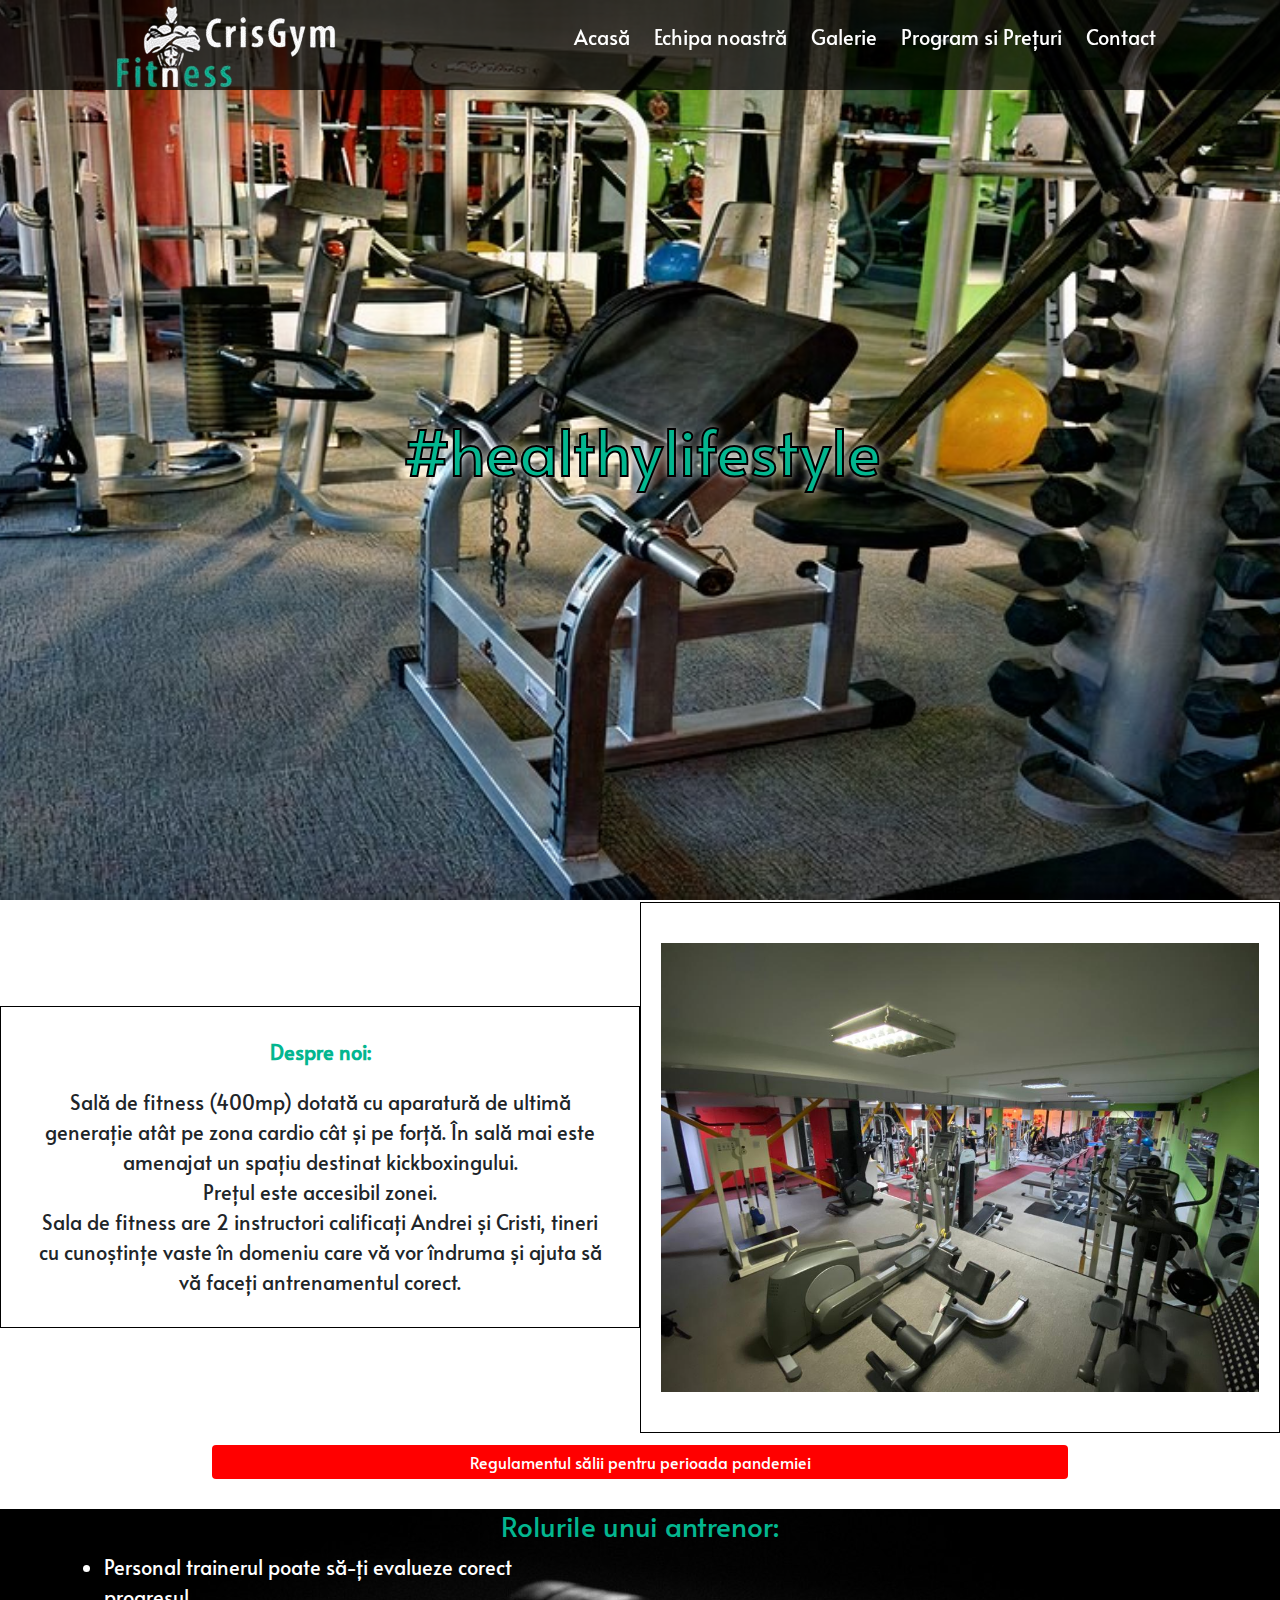
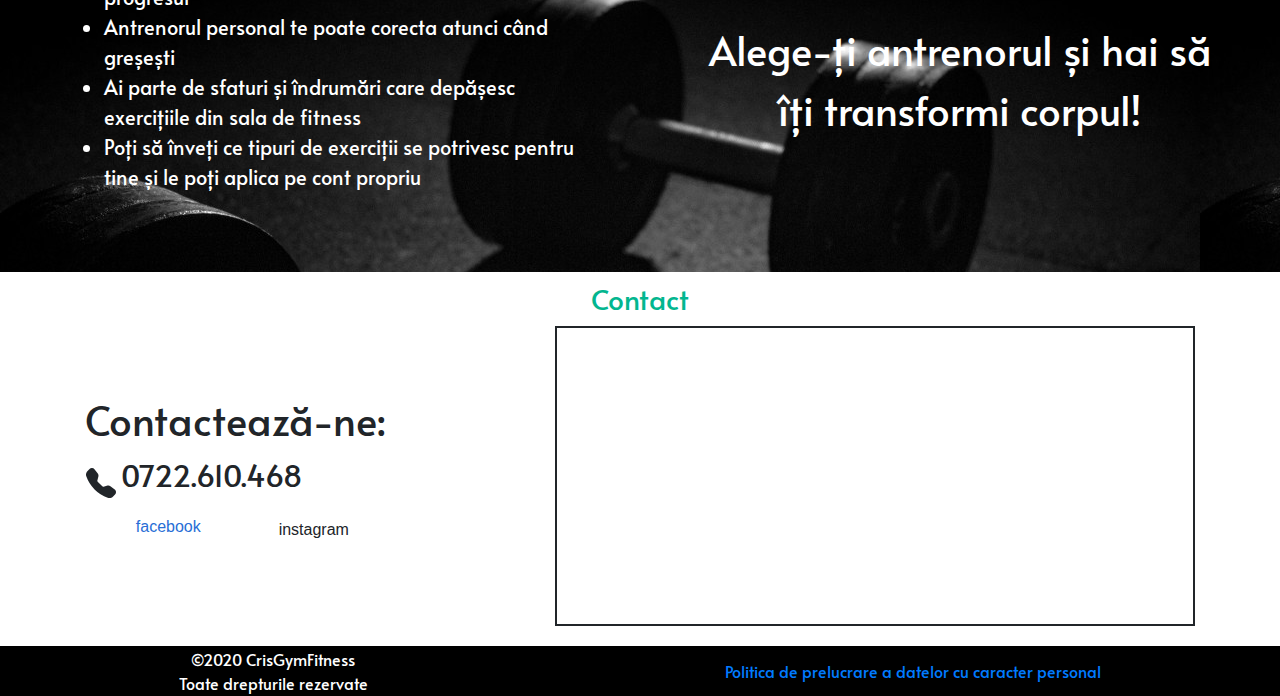
==== index.html @ 869b04df "Added prices  and removed COVID modal" ====
<!DOCTYPE html>
<html lang="en">

<head>
  <meta charset="UTF-8">
  <meta name="viewport" content="width=device-width, initial-scale=1.0">
  <title>Cris Gym Fitness - Acasă</title>
  <meta name="description"
    content="Sală de fitness dotată cu aparatură de ultimă generație pe zona cardio și forță cât și cu un spațiu destinat kickboxingului.">
  <link rel="stylesheet" type="text/css" href="resources/style/style.css">
  <link rel="icon" type="image/jpg" href="resources/photos/favicon.jpg" />

  <!-- Font -->
  <link href="https://fonts.googleapis.com/css2?family=Alata&display=swap" rel="stylesheet">
  <!-- Awesome fonts -->
  <link rel="stylesheet" href="https://use.fontawesome.com/releases/v5.3.1/css/all.css"
    integrity="sha384-mzrmE5qonljUremFsqc01SB46JvROS7bZs3IO2EmfFsd15uHvIt+Y8vEf7N7fWAU" crossorigin="anonymous">

  <!-- Bootstrap -->
  <!-- Latest compiled and minified CSS -->
  <link rel="stylesheet" href="https://maxcdn.bootstrapcdn.com/bootstrap/4.5.2/css/bootstrap.min.css">

  <!-- jQuery library -->
  <script src="https://ajax.googleapis.com/ajax/libs/jquery/3.5.1/jquery.min.js"></script>

  <!-- Popper JS -->
  <script src="https://cdnjs.cloudflare.com/ajax/libs/popper.js/1.16.0/umd/popper.min.js"></script>

  <!-- Latest compiled JavaScript -->
  <script src="https://maxcdn.bootstrapcdn.com/bootstrap/4.5.2/js/bootstrap.min.js"></script>
</head>

<body>
  <!-- The Modal 
  <div class="modal fade" id="myModal">
    <div class="modal-dialog modal-dialog-centered">
      <div class="modal-content">

        Modal Header 
        <div class="modal-header">
          <h4 class="modal-title">PENTRU CLIENȚI!</h4>
          <button type="button" class="close" data-dismiss="modal">×</button>
        </div>

         Modal body
        <div class="modal-body">
          <p>Regulamentul sălii pe durata pandemiei!</p>
          <a href="/regulament">Click pentru detalii</a>
        </div>

         Modal footer 
        <div class="modal-footer">
          <button type="button" class="btn btn-secondary" data-dismiss="modal">Close</button>
        </div>

      </div>
    </div>
  </div>
  <script>
    $(document).ready(function () {
      // Show the Modal on load
      $("#myModal").modal("show");
    });
  </script>
-->
  <!-- Navbar -->
  <div id="nav-bar" class="nav-bar flexbox-container-nav">
    <div class="logo flexbox-item">
      <a href="/"><img src="resources/photos/logo.jpg" alt="logo"></a>
    </div>
    <div class="menu flexbox-item">
      <ul>
        <li><a href="#">Acasă</a></li>
        <li><a href="/echipa-noastra">Echipa noastră</a></li>
        <li><a href="/galerie">Galerie</a></li>
        <li><a href="/program-si-preturi">Program si Prețuri</a></li>
        <li><a href="#contact">Contact</a></li>
      </ul>
    </div>

    <button id="dropdown" class="dropdown flexbox-item">
      <svg id="dropdown-menu" width="5em" height="5em" viewBox="0 0 16 16" class="bi bi-list" fill="currentColor"
        style="color:white;" xmlns="http://www.w3.org/2000/svg">
        <path fill-rule="evenodd"
          d="M2.5 11.5A.5.5 0 0 1 3 11h10a.5.5 0 0 1 0 1H3a.5.5 0 0 1-.5-.5zm0-4A.5.5 0 0 1 3 7h10a.5.5 0 0 1 0 1H3a.5.5 0 0 1-.5-.5zm0-4A.5.5 0 0 1 3 3h10a.5.5 0 0 1 0 1H3a.5.5 0 0 1-.5-.5z" />
      </svg>
    </button>
    <div class="dropdown-content" id="dropdown-content">
      <ul>
        <li class="dropdown-li"><a href="#">Acasă</a></li>
        <li><a href="/echipa-noastra">Echipa noastră</a></li>
        <li><a href="/galerie">Galerie</a></li>
        <li><a href="/program-si-preturi">Program si Prețuri</a></li>
        <li><a href="#contact">Contact</a></li>
      </ul>
    </div>

  </div>

  <!-- Presentation Image -->
  <div class="landing-photo">
    <img src="resources/photos/landing-page2.jpg" alt="landing-image">
    <h1 class="quote">#healthylifestyle</h1>
  </div>

  <!-- Description -->
  <div class="description flexbox-container">
    <div class="flexbox-item flexbox-item-1">
      <p class="about-us-title">Despre noi:</p>
      <p>
        Sală de fitness (400mp) dotată cu aparatură de ultimă generație atât pe zona cardio cât și pe forță. În sală mai
        este amenajat un spațiu destinat kickboxingului. <br> Prețul este accesibil zonei. <br> Sala de fitness are 2
        instructori calificați Andrei și Cristi, tineri cu cunoștințe vaste în domeniu care vă vor îndruma și ajuta să
        vă faceți antrenamentul corect.
      </p>
    </div>
    <div class="flexbox-item flexbox-item-2 flexbox-item-noSafariStretch">
      <!-- <a href="resources/photos/gallery/1.jpeg"> -->
      <img id="description-photo" src="resources/photos/gallery/1.jpeg" alt="description">
    </div>
  </div>

  <!-- Regulament pandemie -->
  <div class="description flexbox-container">
    <div class="flexbox-item flexbox-item-regulament">
      <a href="/regulament">Regulamentul sălii pentru perioada pandemiei</a>
    </div>
  </div>

  <!-- Trainers -->
  <div class="trainers-background">
    <h3 class="subtitle">Rolurile unui antrenor:</h3>
    <div class="trainers-roles flexbox-container">
      <div class="about-trainers flexbox-item">
        <ul>
          <li>Personal trainerul poate să-ți evalueze corect progresul</li>
          <li>Antrenorul personal te poate corecta atunci când greșești</li>
          <li>Ai parte de sfaturi și îndrumări care depășesc exercițiile din sala de fitness</li>
          <li>Poți să înveți ce tipuri de exerciții se potrivesc pentru tine și le poți aplica pe cont propriu</li>
        </ul>
      </div>
      <div class="trainers-outro flexbox-item">
        Alege-ți antrenorul și hai să îți transformi corpul!
      </div>
    </div>
  </div>

  <!-- Contact -->
  <h1 id="contact" class="subtitle">Contact</h1>
  <div class="contact flexbox-container">
    <div class="madia-contact flexbox-item">
      <div class="contact-info">
        <h1>Contactează-ne:</h1>
        <div class="telefon">
          <svg width="2em" height="2em" viewBox="0 0 16 16" class="bi bi-telephone-fill" fill="currentColor"
            xmlns="http://www.w3.org/2000/svg">
            <path fill-rule="evenodd"
              d="M2.267.98a1.636 1.636 0 0 1 2.448.152l1.681 2.162c.309.396.418.913.296 1.4l-.513 2.053a.636.636 0 0 0 .167.604L8.65 9.654a.636.636 0 0 0 .604.167l2.052-.513a1.636 1.636 0 0 1 1.401.296l2.162 1.681c.777.604.849 1.753.153 2.448l-.97.97c-.693.693-1.73.998-2.697.658a17.47 17.47 0 0 1-6.571-4.144A17.47 17.47 0 0 1 .639 4.646c-.34-.967-.035-2.004.658-2.698l.97-.969z" />
          </svg> <span style="font-size: 30px;">0722.610.468</span>
        </div>
      </div>
      <div class="btn__container">
        <a href="https://www.facebook.com/crisgymfitness" class="btn-f">
          <i class="fab fa-facebook"></i>
          <span>facebook</span>
        </a>
        <a href="https://www.instagram.com/crisgymfitnessgorjului/" class="btn">
          <i class="fab fa-instagram"></i>
          <span>instagram</span>
        </a>
      </div>
    </div>

    <div class="map flexbox-item">
      <iframe id="map"
        src="https://www.google.com/maps/embed?pb=!1m14!1m8!1m3!1d1957.1275549547038!2d26.020411067071553!3d44.435235302640585!3m2!1i1024!2i768!4f13.1!3m3!1m2!1s0x40b201ae7d7e2dad%3A0x21bf7b60598ab133!2sCris%20Gym%20Fitness!5e0!3m2!1sro!2sro!4v1597503870619!5m2!1sro!2sro"
        frameborder="0" style="border:0;" allowfullscreen="" aria-hidden="false" tabindex="0"></iframe>
    </div>
  </div>

  <script src="resources/javascript/main.js"></script>
</body>

<footer>
  <div class="footer flexbox-container">
    <div class="flexbox-item">
      &copy;2020 CrisGymFitness <br> Toate drepturile rezervate
    </div>
    <div class="flexbox-item">
      <a href="https://www.termsfeed.com/live/6dddbfc5-f81f-4870-a93f-3d7de97a97be">Politica de prelucrare a datelor cu
        caracter personal</a>
    </div>
  </div>
</footer>

</html>
---- resources/style/style.css ----
html{
  scroll-behavior:smooth;
}

*{
  font-family: 'Alata', sans-serif;
  text-decoration: none;
}

* a{
  color: white;
  display: flex;
  justify-content: center;
  width: 100%;
  align-items: center;
  height: 100%;
}

body, h1{
  margin: 0px;
  padding: 0px;
}

hr {
  border: 0;
  clear:both;
  display:block;
  width: 100%;              
  background-color:black; 
  height: 2px;
}

.btn__container {
  /* height: 100vh; */
  display: flex;
  justify-content: center;
  align-items: center;
}
.btn {
  min-width: 110px;
  background-color: #fff;
  padding: 1rem 2rem;
  text-decoration: none;
  color: #C71E7E;
  display: flex;
  transition: all .2s ease-in-out;
  margin-right: 10px;
}

.btn i {
  color: #DF3796;
  font-size: 20px;
  padding-right: 10px;
  transition: all .3s ease-in-out;
}
.btn span {
  font-family: "Roboto", sans-serif;
  align-self: center;
  transform: translateX(0px);
  transition: all .1s ease-in-out;
  opacity: 1;
}
.btn:hover {
transform: scale(1.1);
background: linear-gradient(to right, #ff3019 0%,#c90477 100%);
box-shadow: 0px 10px 30px rgba(0,0,0,0.10);
}
.btn:hover i{
  transform: translateX(45px);
  padding-right: 0;
  color: #FFF;
}
.btn:hover span{
  transform: translateX(30px);
  opacity: 0;
}


.btn-f {
  min-width: 110px;
  background-color: #fff;
  padding: 1rem 2rem;
  text-decoration: none;
  color: #286ED6;
  display: flex;
  transition: all .2s ease-in-out;
}

.btn-f i {
  color: #286ED6;
  font-size: 20px;
  padding-right: 10px;
  transition: all .3s ease-in-out;
}
.btn-f span {
  font-family: "Roboto", sans-serif;
  align-self: center;
  transform: translateX(0px);
  transition: all .1s ease-in-out;
  opacity: 1;
}
.btn-f:hover {
  transform: scale(1.1);
  background-color: #286ED6;
  box-shadow: 0px 10px 30px rgba(0,0,0,0.10);
}
.btn-f:hover i{
  transform: translateX(45px);
  padding-right: 0;
  color: #FFF;
}
.btn-f:hover span{
  transform: translateX(30px);
  opacity: 0;
}

/*---------------------------------------
    Homepage
---------------------------------------*/

  /*---------------------------------------
      Navbar
  ---------------------------------------*/
  .flexbox-container-nav{
    display: flex;
    justify-content: space-around;
    align-items: center;
  }

  .nav-bar{
    background-color: rgba(0,0,0,0.7);
    position: sticky;
    top: 0;
    height: 90px;
    z-index: 900;
  }

  .title{
    color: white;
  }

  .menu{
    color: white;
    /* margin-right: 10px; */
  }

  .menu ul{
    padding: 0;
  }

  .menu ul li{
    display: inline-block;
    margin: 0 10px 0;
    font-size: 20px;
  }

  .menu ul li a{
    color: white !important;
  }
  
  .dropdown-content ul li a{
    color: white !important;
  }

  /*---------------------------------------
      Landing-photo
  ---------------------------------------*/
  .flexbox-container{
    display: flex;
    justify-content: space-around;
    align-items: center;
  }

  .flexbox-container-collumn{
    display: flex;
    justify-content: space-around;
    align-items: center;
    flex-direction: column;
  }

  .landing-photo{
    margin-top: -90px;
    height: 100vh;
    text-align: center;
    color: white;
  }

  .landing-photo img{
    object-fit: cover;
    width: 100%;
    height: 100vh;
    /* -webkit-filter: blur(3px); 
    -moz-filter: blur(3px); 
    -o-filter: blur(3px); 
    -ms-filter: blur(3px);
    filter: blur(3px);  */
  }

  .quote {
    position: absolute;
    top: 50%;
    left: 50%;
    transform: translate(-50%, -50%);
    z-index: 100;
    font-size: 5vw;
    color: rgb(3, 182, 143);
    text-shadow: white 0px 0px 10px;
    -webkit-text-stroke: 2px black; /* width and color */
  }

  /*---------------------------------------
      Description
  ---------------------------------------*/
  .description{
    margin-top: 2px;
  }

  .description p{
    margin: 0;
    padding: 10px;
    font-size: 20px;
    display: flex;
    justify-content: center;
    text-align: center;
  }

  .description .flexbox-item-1{
    border: solid;
    border-color: black;
    border-width: 1px;
    padding: 20px;
  }

  .description .flexbox-item-2{
    border: solid;
    border-color: black;
    border-width: 1px;
    padding: 20px;
  }

  .description .flexbox-item{
    width: 70%;
  }

  #description-photo{
    padding: 20px 0;
    max-width: 100%;
    width: 100%;
  }

  .about-us-title{
    font-size: 30px;
    color: rgb(3, 182, 143);
    font-weight: bold;
  }

  /*---------------------------------------
      Trainers
  ---------------------------------------*/
  .subtitle{
    display: flex;
    justify-content: center;
    font-size: 28px;
    margin: 10px 0;
    color: rgb(3, 182, 143);
  }

  .trainers-background{
    background-image: url("/resources/photos/description-background.jpg");
  }

  .trainers-roles .flexbox-item{
    width: 40%;
    margin-bottom: 5%;
  }

  .trainers-roles .flexbox-item img{
    max-width: 100%;
  }

  .name{
    display: flex;
    justify-content: center;
    font-size: 30px;
  }

  .about-trainers{
    font-size: 20px;
    color: white;
  }

  .about-trainers h3{
    display: flex;
    justify-content: center;
  }

  .trainers-outro{
    font-size: 40px;
    color: white;
    text-align: center;
  }

  /*---------------------------------------
      Regulament
  ---------------------------------------*/
  .flexbox-item-regulament{
    /* border: solid; */
    border-color: black;
    border-width: 1px;
    padding: 20px;
    margin-top: -10px;
  }

  .flexbox-item-regulament a{
    color: white;
    text-align: center;
    background-color: red;
    text-align: center;
    border-radius: 4px;
    padding: 5px;
  }

  .oreProgramariContainer{
    text-align: center;
    justify-content: center;
    display: flex;
    flex-direction: column;
    font-weight: bold;
  }

  /*---------------------------------------
      Contact
  ---------------------------------------*/
  .contact{
    margin-bottom: 20px;
  }

  .map{
    width: 50%;
    height: 300px;
    border: solid;
    border-width: 2px;
  }

  #map{
    width: 100%;
    height: 100%;
  }

  .media-contact h1{
    margin-bottom: 20px;
  }

/*---------------------------------------
    Regulament page
---------------------------------------*/
#regulament{
  padding-left: 20px;
}

#regulament li{
  margin: 10px 0;
}

/*---------------------------------------
    Trainers page
---------------------------------------*/

  .nav-bar-black{
    background-color: rgba(0,0,0,1);
    position: sticky;
    top: 0;
    height: 90px;
    z-index: 900;
  }

  /*---------------------------------------
      Trainers page - landing photo
  ---------------------------------------*/

  .landing-photo-trainers{
    margin-top: -90px;
    height: 50vh;
    text-align: center;
    color: white;
  }

  .landing-photo-trainers img{
    object-fit: cover;
    width: 100%;
    height: 50vh;
  }

  .quote-trainers {
    position: absolute;
    top: 20%;
    left: 42%;
    transform: translate(-15%, -15%);
    z-index: 100;
    font-size: 100px;
  }

  /*---------------------------------------
      Trainers page - trainers presentation
  ---------------------------------------*/

  .trainers{
    padding: 20px;
    flex-direction: column;
    align-items: flex-start;
  }

  .trainers p{
    margin: 5px auto;
    font-size: 40px;
    color: rgb(3, 182, 143);
    padding: 5px;
    /* border: solid; */
    border-color: black;
    border-width: 2px;
    text-align: center;
  }

  .trainer-1{
    padding: 20px;
    display: flex;
    flex-direction: row;
    align-items: center;
    justify-content: space-around;
    width: 97%;
  }

  .trainer-1 img{
    width: 400px;
  }

  .trainer-2{
    padding: 20px;
    display: flex;
    flex-direction: row-reverse;
    align-items: center;
    width: 97%;
  }

  .trainer-2 img{
    width: 400px;
  }

  .trainers-description{
    padding: 20px 10%;
    font-size: 20px;
    text-align: center;
  }
  
  .flexbox-container-trainers{
    display: flex;
    flex-direction: column;
    justify-items: center;
    align-items: center;
  }

  .telefon-antrenor{
    display: flex;
  }

/*---------------------------------------
    Photo Gallery Page
---------------------------------------*/
  /*---------------------------------------
    Descriere
  ---------------------------------------*/
  .description-gallery p{
    margin: 0;
    padding: 10px;
    font-size: 40px;
    display: flex;
    justify-content: center;
    text-align: center;
  }

  #overlay{
    position: fixed;
    display: none;
    width: 100%;
    height: 100%;
    top: 0;
    left: 0;
    z-index: 1;
    background-color: rgba(0,0,0,0.8);
  }

  #overlay img{
    width: 100%;
    position: fixed; /* Sit on top of the page content */
    display: block; /* Hidden by default */
    top: 50%;
    transform: translateY(-50%);
    z-index: 2; /* Specify a stack order in case you're using a different order for other elements */
    cursor: pointer; /* Add a pointer on hover */
  }

  /*---------------------------------------
    Photo Grid
  ---------------------------------------*/
  .grid-container{
    padding: 20px;
    display: grid;
    justify-content: center;
    grid-template-columns: repeat(5, 15vw);
    grid-template-rows: repeat(auto,10vw);
    grid-gap: 10px;
  }

  .grid-item{
    overflow: hidden;
    display: flex;
    justify-content: center;
  }
  
  .gallery-image{
    width: 100%;
    transition: 0.5s all;
  }

  .gallery-image:hover{
    transform: scale(1.1);
  }
/*---------------------------------------
    Footer
---------------------------------------*/
.footer{
  height: 50px;
  background-color: black;
  color: white;
  text-align: center;
}

/*---------------------------------------
    Dropdown Navbar
---------------------------------------*/
.dropdown{
  display: none;
}

.dropdown-content{
  display: none;
}

/*---------------------------------------
    Program and Price Page
---------------------------------------*/
.flexbox-item-list{
  display: flex;
  flex-direction: column;
}

.flexbox-item-list .flexbox-item-list-item{
  display: flex;
  justify-content: space-between;
  border-bottom: 2px solid black;
}

.flexbox-item-list li{
  margin: 10px 0;
}

.program-extraInfo{
  display: flex;
  flex-direction: column;
}

/*---------------------------------------
    404 Page
---------------------------------------*/
.flexbox-container-404{
  display: flex;
  flex-direction: column;
  justify-content: center;
  align-items: center;
  width: 90%;
  font-size: x-large;
  text-shadow: white 0px 0px 10px;
    -webkit-text-stroke: 2px black;
  text-align: center;
}

#backToHomepage{
  border: solid;
  width: auto;
  padding: 10px;
  background-color: rgb(39 41 44 / 67%);
    border-width: thin;
}

#backToHomepage:hover{
  background-color: rgb(256 256 256 / 67%);
  color: black;
}

.centered {
  position: fixed;
  top: 50%;
  left: 50%;
  transform: translate(-50%, -50%);
}

.no-margin{
  margin: 0;
}

.no-padding{
  padding: 0;
}

.flexbox-item-noSafariStretch{
  display: flex;
  align-items: flex-start;
}

/*---------------------------------------
    Media Querry
---------------------------------------*/
@media only screen and (max-width: 1023px) {
  /*---------------------------------------
    404 Page
---------------------------------------*/
  .flexbox-container-404{
    font-size: larger;
  }

  /*---------------------------------------
    Homepage - DropDown
  ---------------------------------------*/
  .menu{
    display: none;
  }

  .dropdown{
    display: flex;
    position: relative;
    z-index: 999;
    border: none;
    align-items: center;
    justify-content: center;
    background-color: transparent;
  }

  .dropdown-content{
    position: absolute;
    width: 80vw;
    top: 0;
    margin-top: 75px;
  }

  .dropdown-content ul{
    list-style-type: none;
    padding: 0;
    /* margin: 150px 0 0 0; */
    background-color: rgba(0,0,0,0.8);  }

  .dropdown-content ul li{
    /* padding-left: 10px; */
    height: 40px;
    border: solid;
    border-color: white;
    border-width: 1px;
    display: flex;
    justify-content: center;
    align-items: center;
  }

  /*---------------------------------------
    Homepage - Landing Image
  ---------------------------------------*/
  .quote{
    font-size: 10vw;
  }

  /*---------------------------------------
    Homepage - Despre Noi
  ---------------------------------------*/
  .flexbox-container{
    flex-direction: column;
    padding: 0 20px;
    margin-top: 10px;
  }

  .description .flexbox-item{
    width: 90%;
  }

  /* .description .flexbox-item-2{
    display: flex;
    justify-content: center;
    width: 110%;
  } */

  /*---------------------------------------
    Homepage - Trainers
  ---------------------------------------*/
  .trainers-roles .flexbox-item{
    width: 90%;
  }

  /*---------------------------------------
    Homepage - Contact
  ---------------------------------------*/
  .contact-info{
    display: flex;
    flex-direction: column;
    align-items: center;
  }

  .contact-info h1{
    font-size: 2em !important;
  }

  /*---------------------------------------
    Homepage - Map
  ---------------------------------------*/
  .map{
    width: unset;
  }

  /*---------------------------------------
    Homepage - Footer
  ---------------------------------------*/
  .footer{
    position: sticky;
    left: 0;
    bottom: 0;
    height: auto;
    overflow: hidden;
    text-align: center;
  }

  /*---------------------------------------
    Trainers
  ---------------------------------------*/
  .trainer-1, .trainer-2{
    flex-direction: column;
    padding: 0;
  }

  .trainer-1 img, .trainer-2 img{
    width: 100%;
  }

  /*---------------------------------------
    Photo Gallery
  ---------------------------------------*/
  .grid-container{
    padding: 20px 10px;
    display: grid;
    justify-content: center;
    grid-template-columns: repeat(1, 100%);
    grid-template-rows: repeat(auto,10vw);
    grid-gap: 10px;
  } 
  
  .gallery-image{
    width: auto !important;
    border: thin;
    border-color: black;
  }
}

@media only screen and (min-width: 1023px) {
  .dropdown-content{
    display: none !important;
  }
  .flexbox-item-list-item{
    width: 70%;
    margin: auto;
  }
}
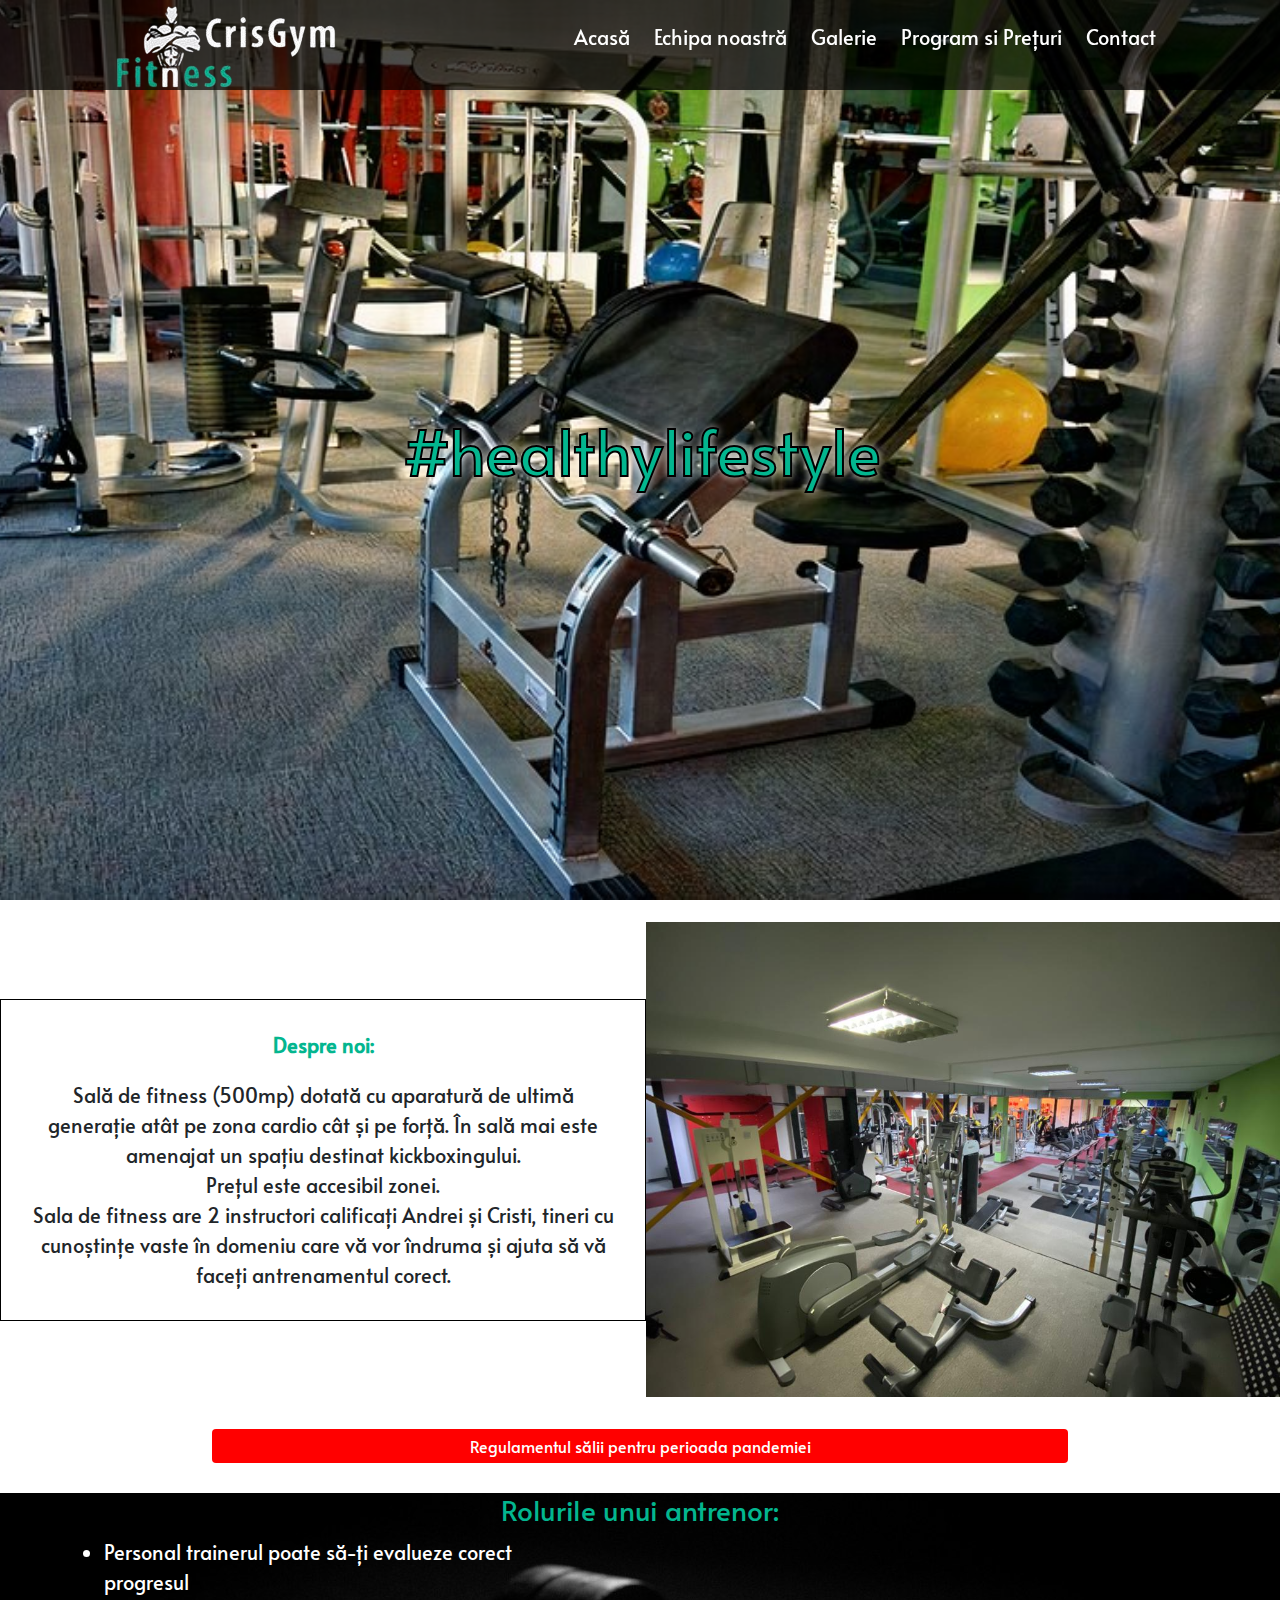
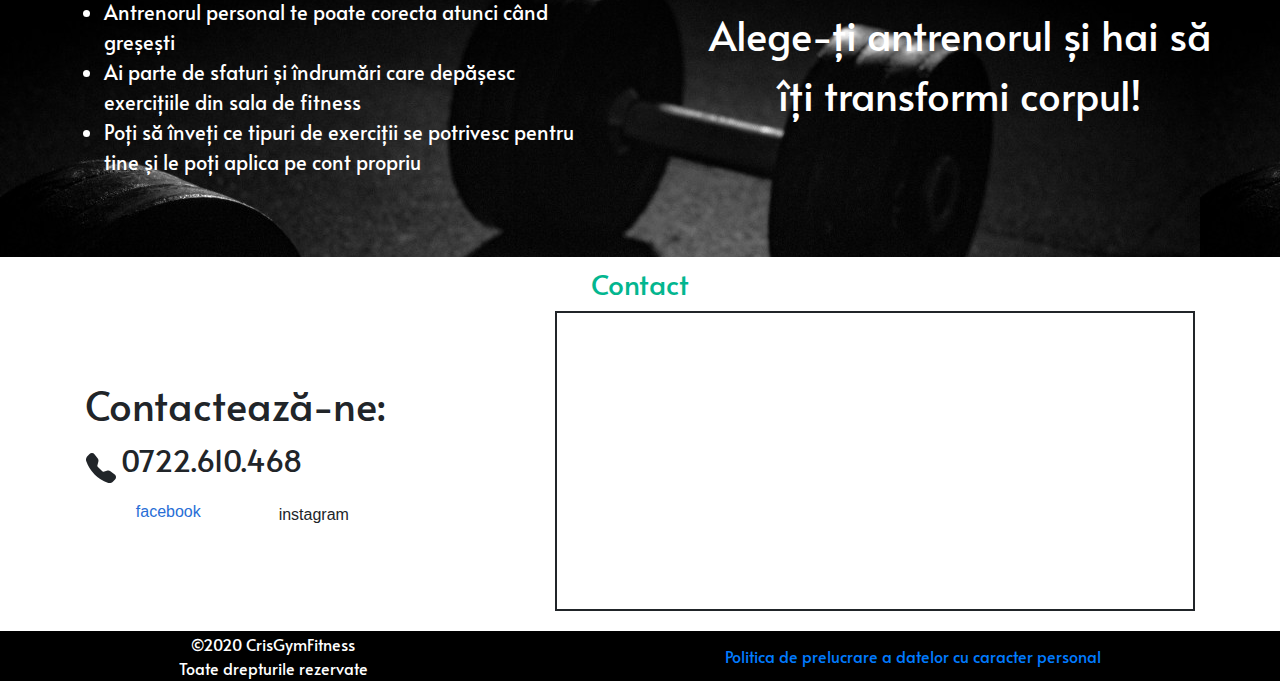
==== commit fdb425a8: "added text and colors" ====
--- a/index.html
+++ b/index.html
@@ -7,7 +7,7 @@
   <title>Cris Gym Fitness - Acasă</title>
   <meta name="description"
     content="Sală de fitness dotată cu aparatură de ultimă generație pe zona cardio și forță cât și cu un spațiu destinat kickboxingului.">
-  <link rel="stylesheet" type="text/css" href="resources/style/style.css">
+  <link rel="stylesheet" type="text/css" href="resources/style/style.css?v=1.2">
   <link rel="icon" type="image/jpg" href="resources/photos/favicon.jpg" />
 
   <!-- Font -->
@@ -108,7 +108,7 @@
     <div class="flexbox-item flexbox-item-1">
       <p class="about-us-title">Despre noi:</p>
       <p>
-        Sală de fitness (400mp) dotată cu aparatură de ultimă generație atât pe zona cardio cât și pe forță. În sală mai
+        Sală de fitness (500mp) dotată cu aparatură de ultimă generație atât pe zona cardio cât și pe forță. În sală mai
         este amenajat un spațiu destinat kickboxingului. <br> Prețul este accesibil zonei. <br> Sala de fitness are 2
         instructori calificați Andrei și Cristi, tineri cu cunoștințe vaste în domeniu care vă vor îndruma și ajuta să
         vă faceți antrenamentul corect.
--- a/resources/style/style.css
+++ b/resources/style/style.css
@@ -231,7 +231,7 @@
     padding: 20px;
   }
 
-  .description .flexbox-item-2{
+  .description .flexbox-item-2-program{
     border: solid;
     border-color: black;
     border-width: 1px;
@@ -251,6 +251,12 @@
   .about-us-title{
     font-size: 30px;
     color: rgb(3, 182, 143);
+    font-weight: bold;
+  }
+
+  .about-us-title-black{
+    font-size: 30px;
+    color: black;
     font-weight: bold;
   }
 
@@ -569,6 +575,13 @@
   flex-direction: column;
 }
 
+.titlu-abonament-superoferta{
+  color: rgb(3, 182, 143);
+}
+.pret-abonament-superoferta{
+  color: rgb(3, 182, 143);
+}
+
 /*---------------------------------------
     404 Page
 ---------------------------------------*/
@@ -689,11 +702,11 @@
     width: 90%;
   }
 
-  /* .description .flexbox-item-2{
+  .description .flexbox-item-2{
     display: flex;
     justify-content: center;
     width: 110%;
-  } */
+  }
 
   /*---------------------------------------
     Homepage - Trainers
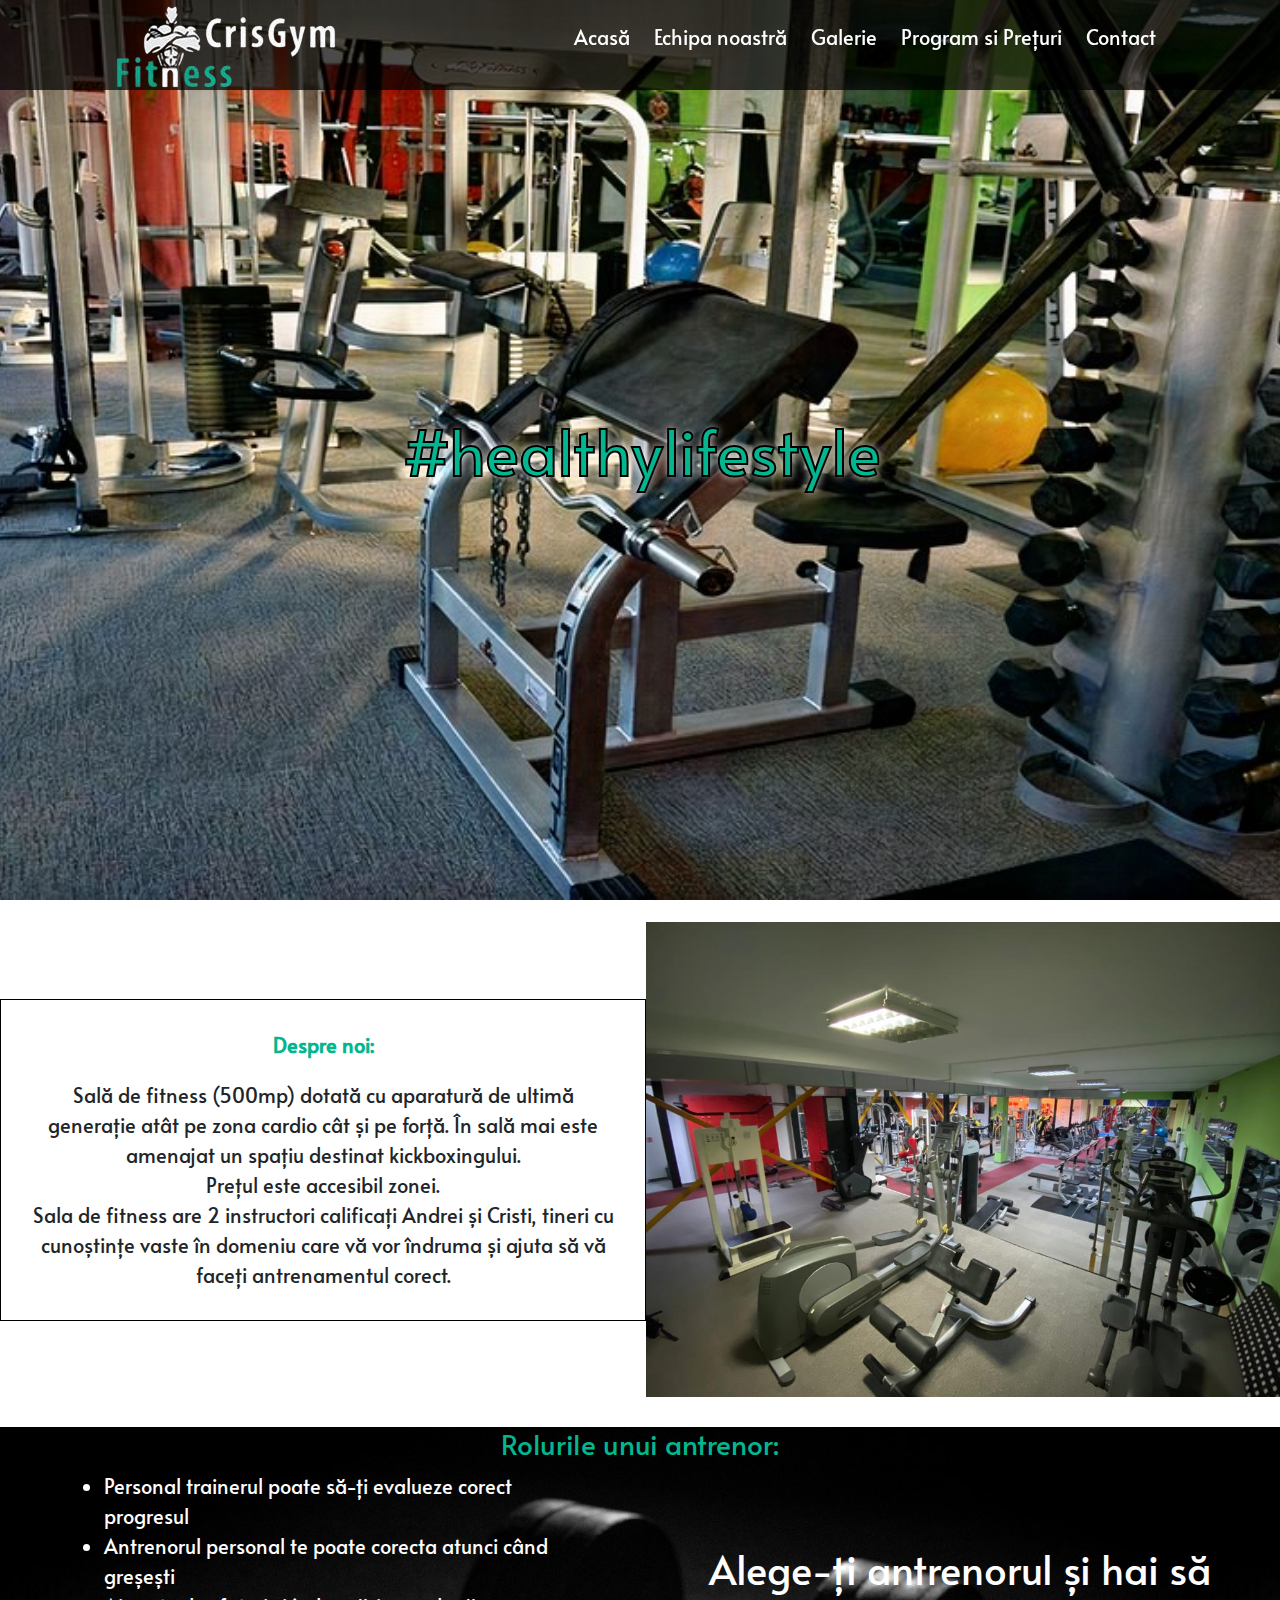
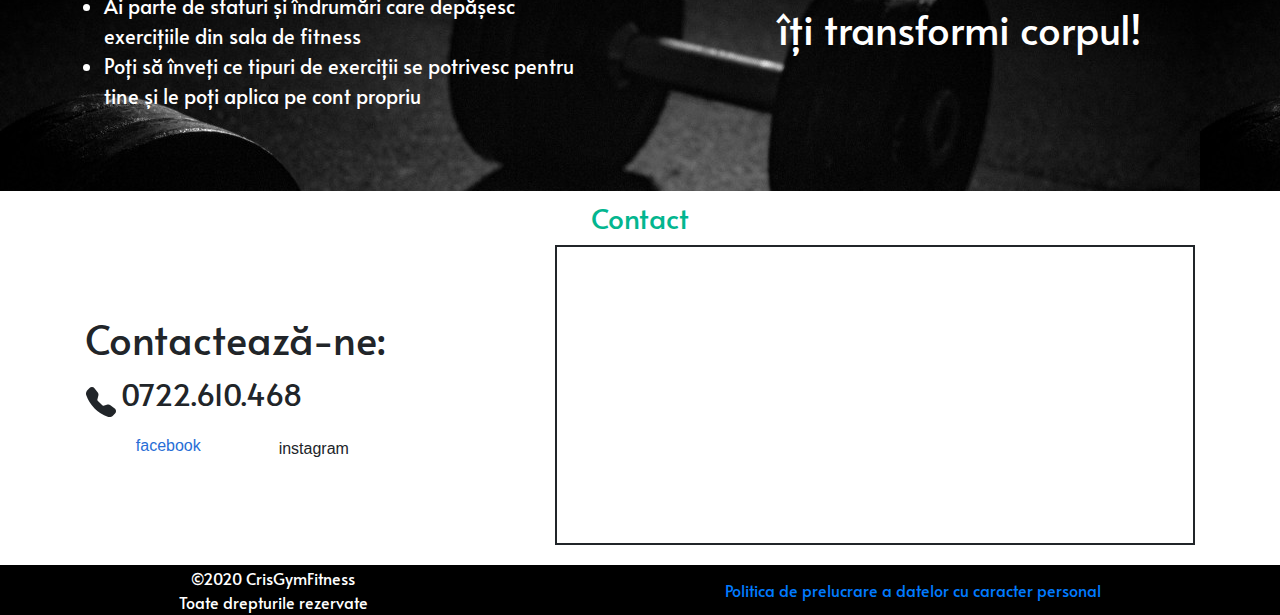
==== commit 59e6b0c1: "updated business hours and pandemy" ====
--- a/index.html
+++ b/index.html
@@ -7,7 +7,7 @@
   <title>Cris Gym Fitness - Acasă</title>
   <meta name="description"
     content="Sală de fitness dotată cu aparatură de ultimă generație pe zona cardio și forță cât și cu un spațiu destinat kickboxingului.">
-  <link rel="stylesheet" type="text/css" href="resources/style/style.css?v=1.2">
+  <link rel="stylesheet" type="text/css" href="resources/style/style.css?v=1.3">
   <link rel="icon" type="image/jpg" href="resources/photos/favicon.jpg" />
 
   <!-- Font -->
@@ -120,12 +120,13 @@
     </div>
   </div>
 
-  <!-- Regulament pandemie -->
-  <div class="description flexbox-container">
-    <div class="flexbox-item flexbox-item-regulament">
-      <a href="/regulament">Regulamentul sălii pentru perioada pandemiei</a>
+  <!-- Regulament pandemie 
+    <div class="description flexbox-container">
+      <div class="flexbox-item flexbox-item-regulament">
+        <a href="/regulament">Regulamentul sălii pentru perioada pandemiei</a>
+      </div>
     </div>
-  </div>
+  -->
 
   <!-- Trainers -->
   <div class="trainers-background">
--- a/resources/style/style.css
+++ b/resources/style/style.css
@@ -235,7 +235,26 @@
     border: solid;
     border-color: black;
     border-width: 1px;
+    border-bottom-style: none;
     padding: 20px;
+    padding-bottom: 10px;
+  }
+
+  .description .flexbox-item-3{
+    border-left: 1px;
+    border-left-style: solid;
+    border-right: 1px;
+    border-right-style: solid;
+    border-bottom: 1px;
+    border-bottom-style: solid;
+    border-color: black;
+    border-width: 1px;
+    padding: 20px;
+    padding-top: 0;
+  }
+
+  .description .flexbox-item-3 .about-us-title-red{
+    color: red;
   }
 
   .description .flexbox-item{
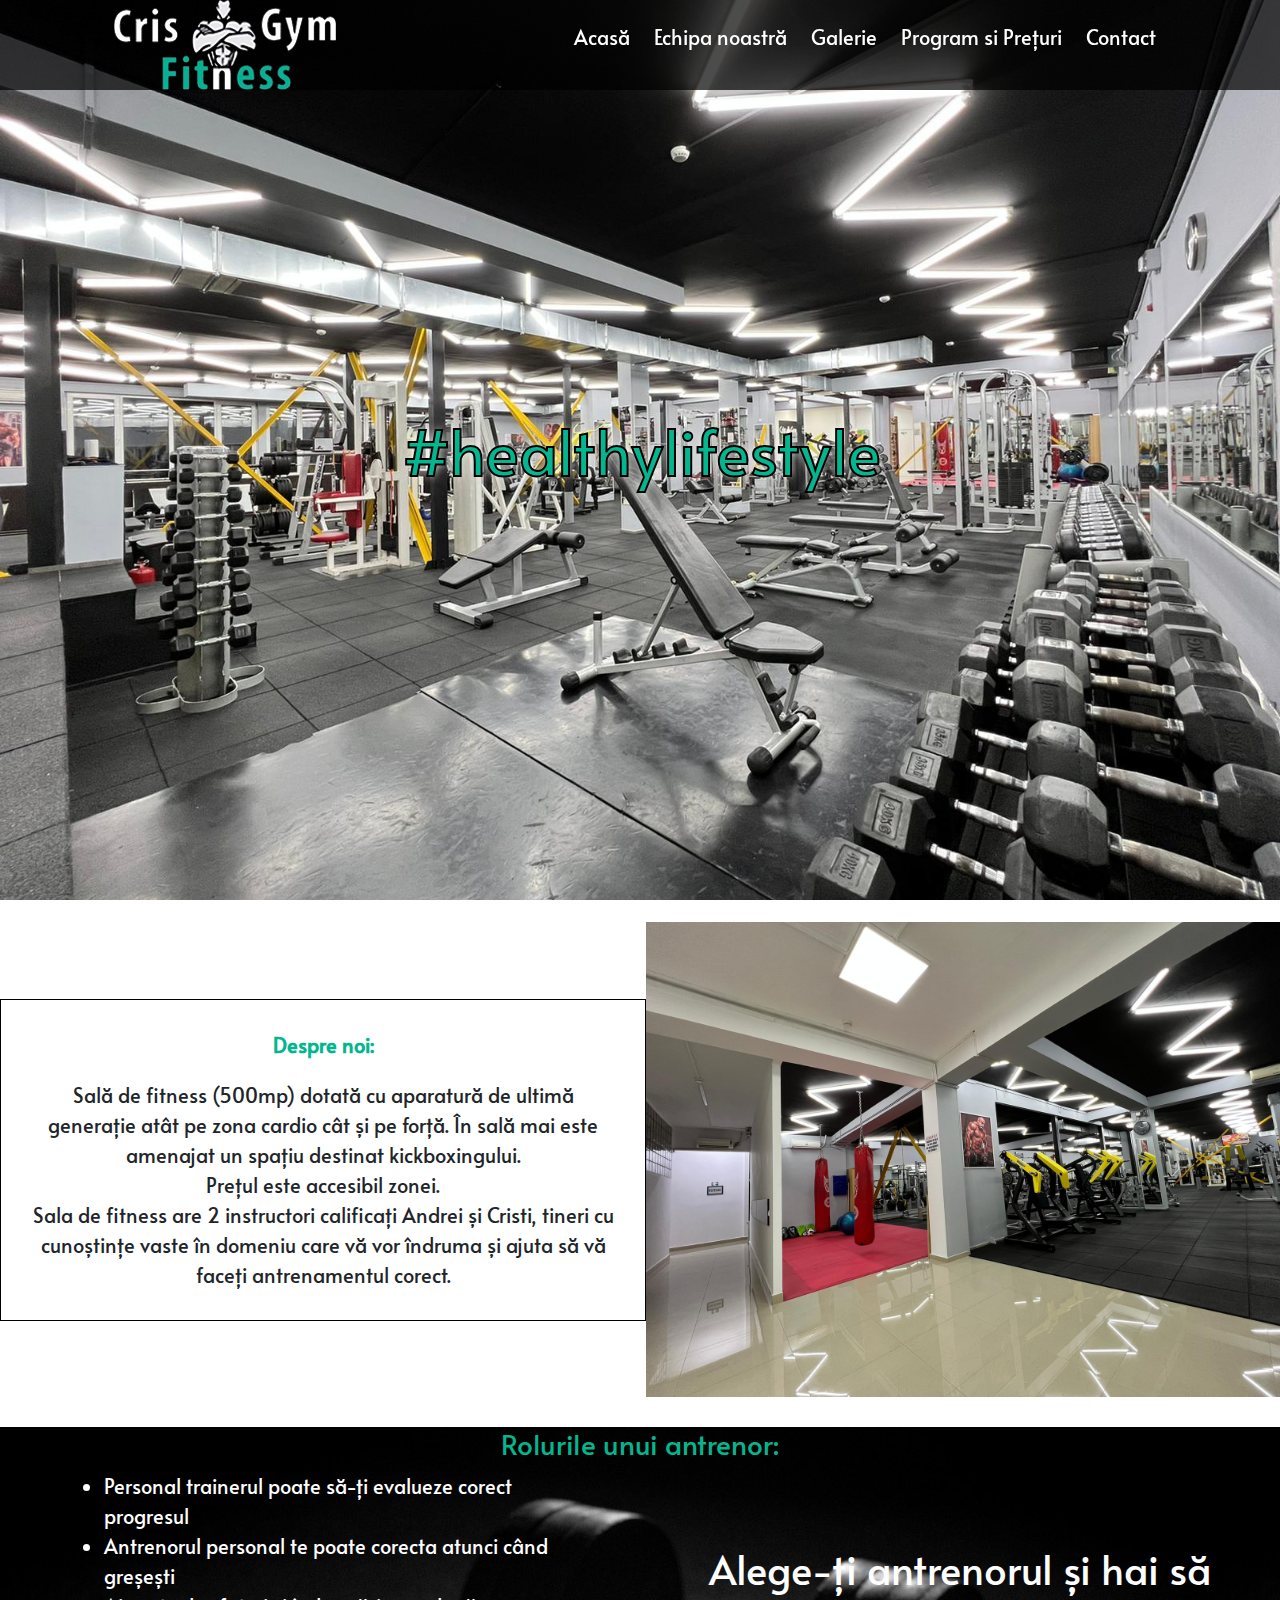
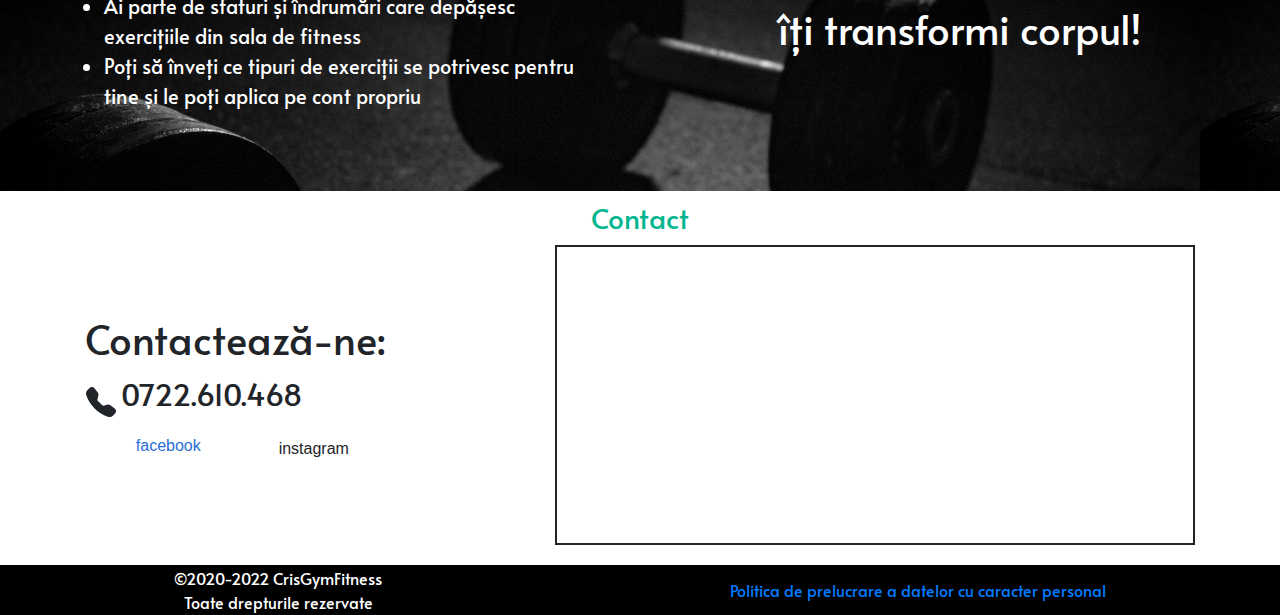
==== commit 837a0ea9: "changed the photos after the gym renovation" ====
--- a/index.html
+++ b/index.html
@@ -7,7 +7,7 @@
   <title>Cris Gym Fitness - Acasă</title>
   <meta name="description"
     content="Sală de fitness dotată cu aparatură de ultimă generație pe zona cardio și forță cât și cu un spațiu destinat kickboxingului.">
-  <link rel="stylesheet" type="text/css" href="resources/style/style.css?v=1.3">
+  <link rel="stylesheet" type="text/css" href="resources/style/style.css?v=1.4">
   <link rel="icon" type="image/jpg" href="resources/photos/favicon.jpg" />
 
   <!-- Font -->
@@ -179,13 +179,13 @@
     </div>
   </div>
 
-  <script src="resources/javascript/main.js"></script>
+  <script src="resources/javascript/main.js?v=1.4"></script>
 </body>
 
 <footer>
   <div class="footer flexbox-container">
     <div class="flexbox-item">
-      &copy;2020 CrisGymFitness <br> Toate drepturile rezervate
+      &copy;2020-2022 CrisGymFitness <br> Toate drepturile rezervate
     </div>
     <div class="flexbox-item">
       <a href="https://www.termsfeed.com/live/6dddbfc5-f81f-4870-a93f-3d7de97a97be">Politica de prelucrare a datelor cu
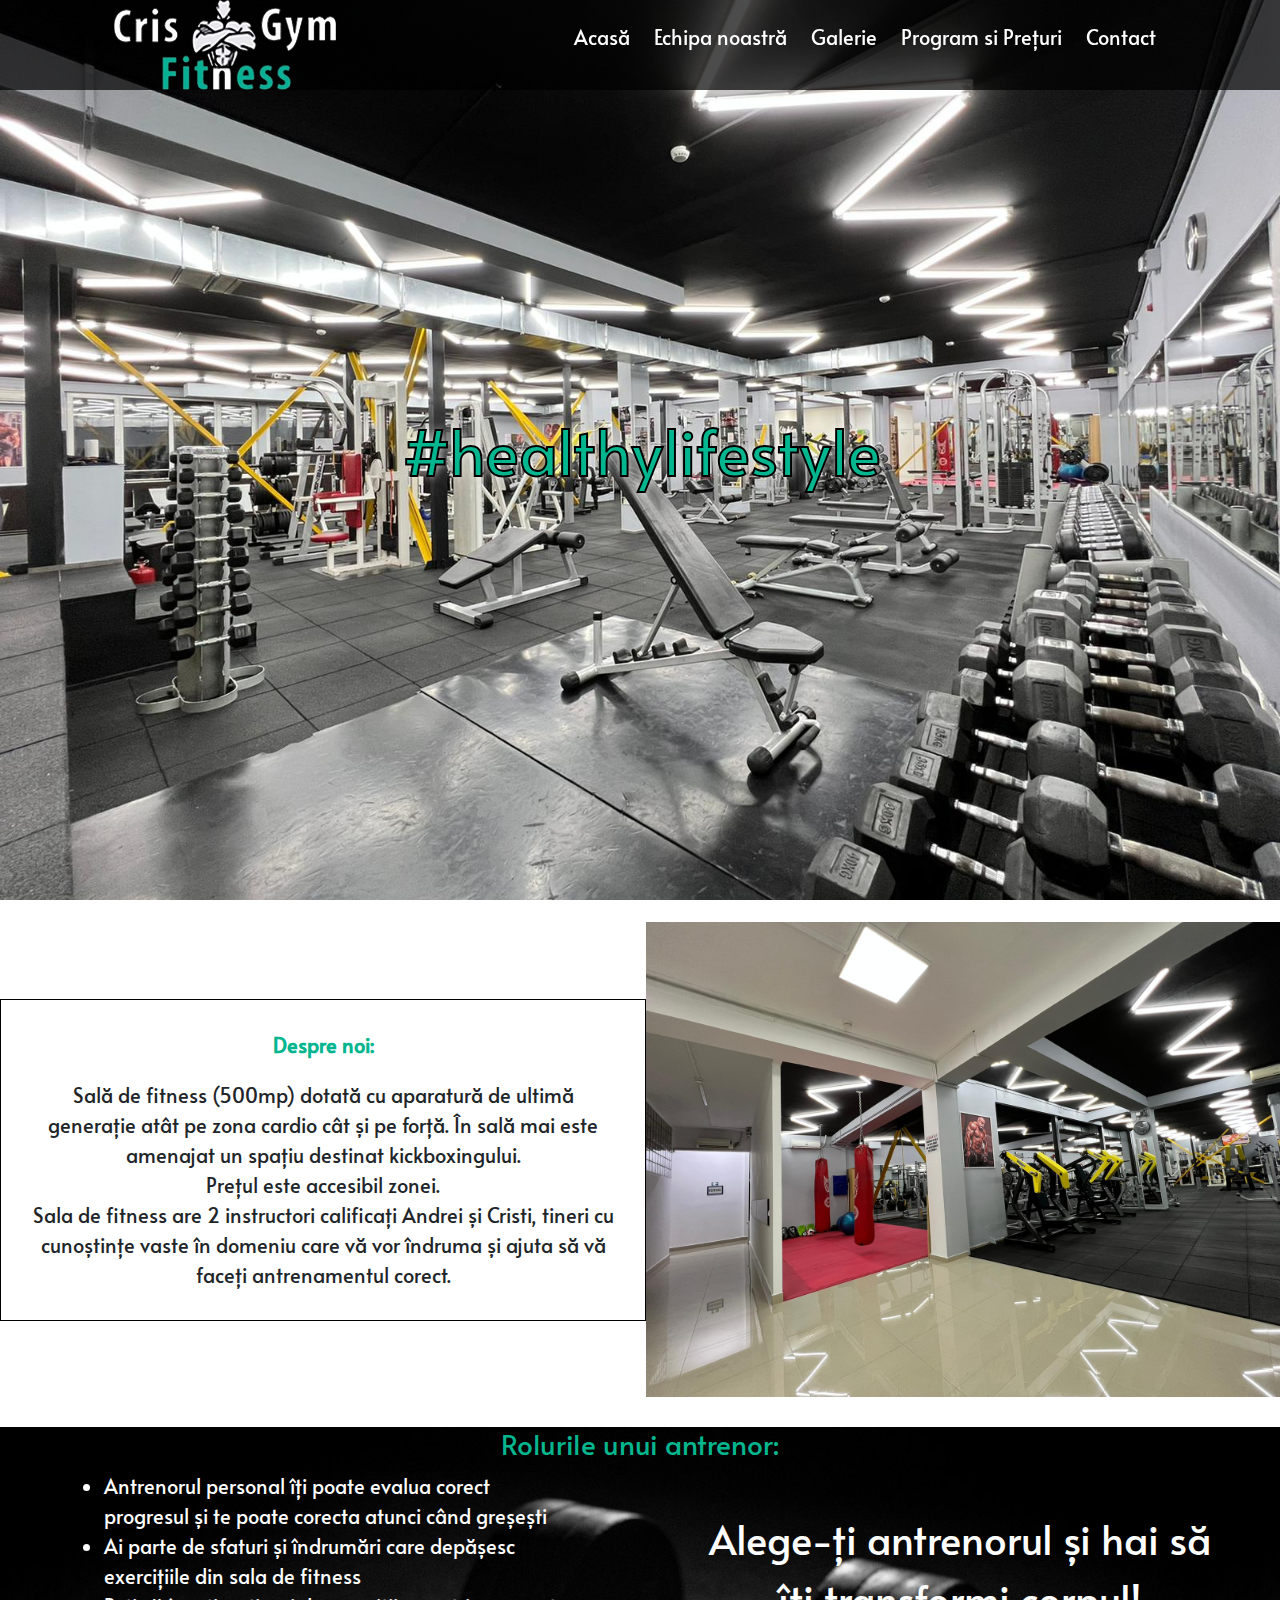
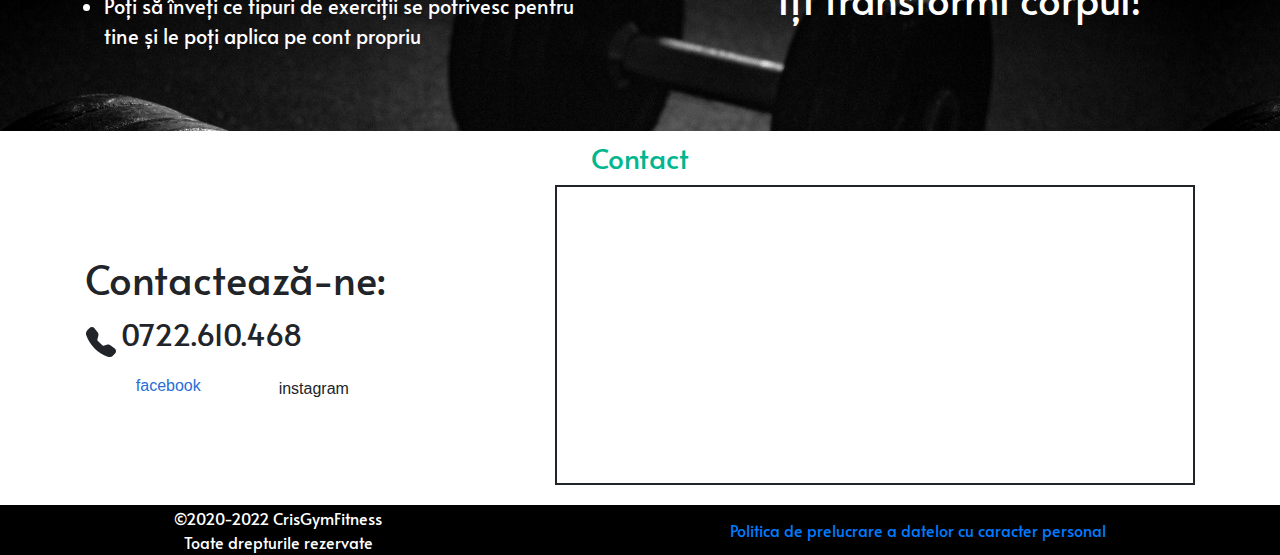
==== commit 582037d6: "changed home page description" ====
--- a/index.html
+++ b/index.html
@@ -7,8 +7,8 @@
   <title>Cris Gym Fitness - Acasă</title>
   <meta name="description"
     content="Sală de fitness dotată cu aparatură de ultimă generație pe zona cardio și forță cât și cu un spațiu destinat kickboxingului.">
-  <link rel="stylesheet" type="text/css" href="resources/style/style.css?v=1.4">
-  <link rel="icon" type="image/jpg" href="resources/photos/favicon.jpg" />
+  <link rel="stylesheet" type="text/css" href="resources/style/style.css?v=1.5">
+  <link rel="icon" type="image/jpg" href="resources/photos/favicon.jpg?v=1.5" />
 
   <!-- Font -->
   <link href="https://fonts.googleapis.com/css2?family=Alata&display=swap" rel="stylesheet">
@@ -66,7 +66,7 @@
   <!-- Navbar -->
   <div id="nav-bar" class="nav-bar flexbox-container-nav">
     <div class="logo flexbox-item">
-      <a href="/"><img src="resources/photos/logo.jpg" alt="logo"></a>
+      <a href="/"><img src="resources/photos/logo.jpg?v=1.5" alt="logo"></a>
     </div>
     <div class="menu flexbox-item">
       <ul>
@@ -99,7 +99,7 @@
 
   <!-- Presentation Image -->
   <div class="landing-photo">
-    <img src="resources/photos/landing-page2.jpg" alt="landing-image">
+    <img src="resources/photos/landing-page2.jpg?v=1.5" alt="landing-image">
     <h1 class="quote">#healthylifestyle</h1>
   </div>
 
@@ -115,8 +115,8 @@
       </p>
     </div>
     <div class="flexbox-item flexbox-item-2 flexbox-item-noSafariStretch">
-      <!-- <a href="resources/photos/gallery/1.jpeg"> -->
-      <img id="description-photo" src="resources/photos/gallery/1.jpeg" alt="description">
+      <!-- <a href="resources/photos/gallery/1.jpeg?v=1.5"> -->
+      <img id="description-photo" src="resources/photos/gallery/1.jpeg?v=1.5" alt="description">
     </div>
   </div>
 
@@ -134,8 +134,7 @@
     <div class="trainers-roles flexbox-container">
       <div class="about-trainers flexbox-item">
         <ul>
-          <li>Personal trainerul poate să-ți evalueze corect progresul</li>
-          <li>Antrenorul personal te poate corecta atunci când greșești</li>
+          <li>Antrenorul personal îți poate evalua corect progresul și te poate corecta atunci când greșești</li>
           <li>Ai parte de sfaturi și îndrumări care depășesc exercițiile din sala de fitness</li>
           <li>Poți să înveți ce tipuri de exerciții se potrivesc pentru tine și le poți aplica pe cont propriu</li>
         </ul>
@@ -179,7 +178,7 @@
     </div>
   </div>
 
-  <script src="resources/javascript/main.js?v=1.4"></script>
+  <script src="resources/javascript/main.js?v=1.5"></script>
 </body>
 
 <footer>
--- a/resources/style/style.css
+++ b/resources/style/style.css
@@ -291,7 +291,7 @@
   }
 
   .trainers-background{
-    background-image: url("/resources/photos/description-background.jpg");
+    background-image: url("/resources/photos/description-background.jpg?v=1.5");
   }
 
   .trainers-roles .flexbox-item{
